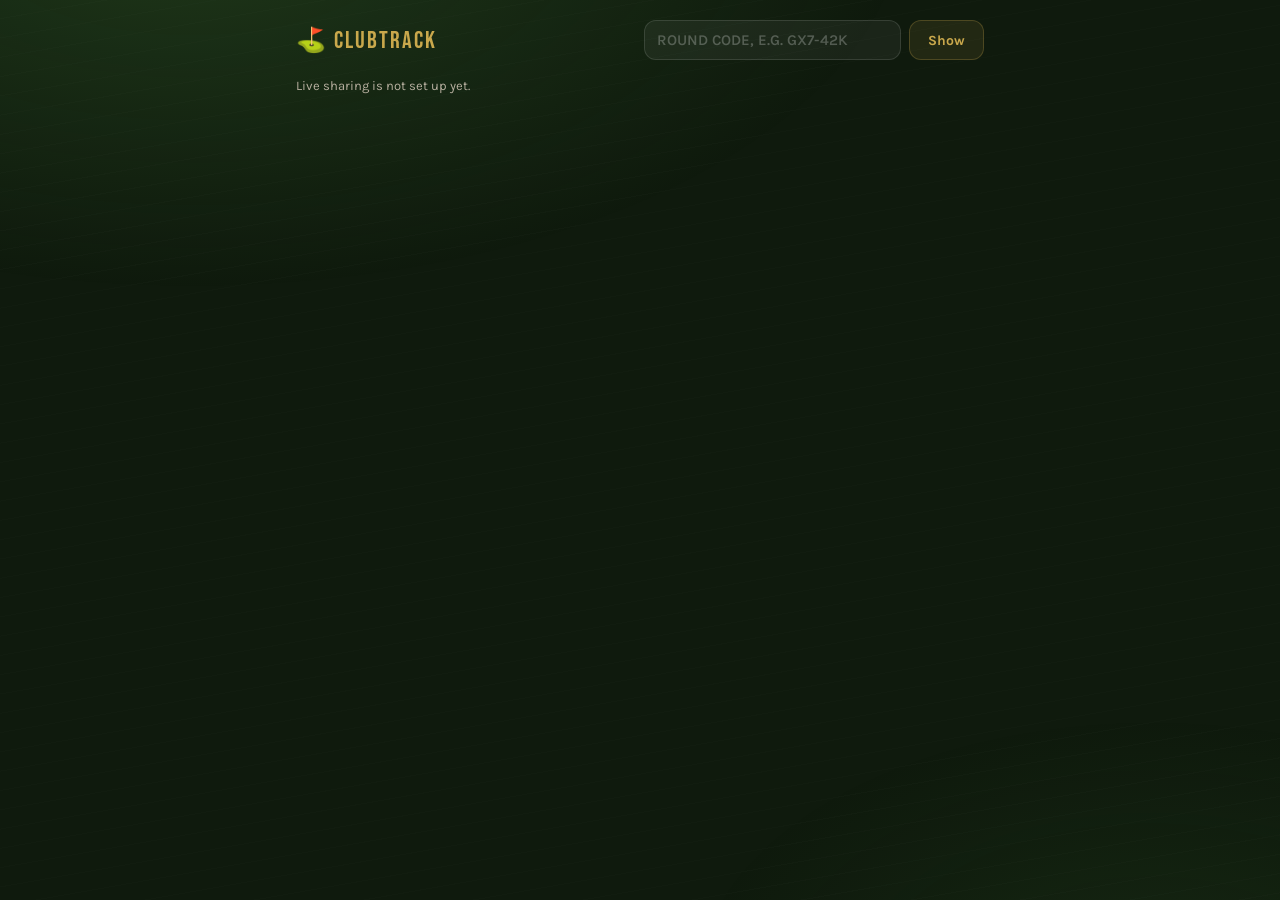
==== view.html @ 5b420926 "feat: live round sharing via Supabase" ====
<!DOCTYPE html>
<html lang="en" class="view">
<head>
<meta charset="UTF-8">
<meta name="viewport" content="width=device-width, initial-scale=1.0">
<title>ClubTrack Live</title>
<link rel="icon" href="Logo.png">
<link rel="stylesheet" href="styles.css">
</head>
<body>
<div class="view-wrap">
  <div class="view-top">
    <a class="view-brand" href="index.html">⛳ ClubTrack</a>
    <form class="view-form" id="codeForm">
      <input class="lobby-custom-input" id="codeInput" placeholder="Round code, e.g. GX7-42K" autocomplete="off" autocapitalize="characters" maxlength="8">
      <button class="share-btn" type="submit">Show</button>
    </form>
  </div>
  <div class="view-status" id="viewStatus"></div>
  <div id="viewRound"></div>
</div>

<script src="share.js"></script>
<script src="view.js"></script>
</body>
</html>
---- styles.css ----
@import url('https://fonts.googleapis.com/css2?family=Bebas+Neue&family=Karla:ital,wght@0,400;0,600;0,700;1,400&display=swap');

  * { box-sizing: border-box; margin: 0; padding: 0; -webkit-tap-highlight-color: transparent; }

  :root {
    --green:       #243d20;
    --green-mid:   #2e5228;
    --fairway:     #3d7033;
    --turf:        #4d8f41;
    --cream:       #ede8db;
    --cream-dim:   #b8b0a0;
    --dark:        #0f1a0d;
    --gold:        #c9a84c;
    --gold-bright: #e8c96a;
    --border:      rgba(255,255,255,0.07);
    --border-gold: rgba(201,168,76,0.25);
  }

  html, body {
    height: 100%; overflow: hidden;
    background: var(--dark);
    color: var(--cream);
    font-family: 'Karla', sans-serif;
  }

  body::before {
    content: '';
    position: fixed; inset: 0; z-index: 0; pointer-events: none;
    background:
      radial-gradient(ellipse 80% 60% at 15% -10%, rgba(61,112,51,0.35) 0%, transparent 70%),
      radial-gradient(ellipse 60% 50% at 90% 110%, rgba(45,90,39,0.2) 0%, transparent 60%),
      repeating-linear-gradient(170deg, transparent 0px, transparent 18px, rgba(255,255,255,0.012) 18px, rgba(255,255,255,0.012) 19px);
  }

  .app {
    position: relative; z-index: 1;
    display: flex; flex-direction: column;
    height: 100vh;
    max-width: 430px; margin: 0 auto;
  }

  /* ── HEADER ── */
  .header {
    padding: 14px 18px 11px;
    display: flex; align-items: center; justify-content: space-between;
    border-bottom: 1px solid var(--border-gold);
    background: rgba(15,26,13,0.6);
    backdrop-filter: blur(8px);
    flex-shrink: 0;
  }
  .logo {
    font-family: 'Bebas Neue', sans-serif;
    font-size: 21px; letter-spacing: 3px; color: var(--gold);
    display: flex; align-items: center; gap: 7px;
  }
  .hole-nav { display: flex; align-items: center; gap: 6px; }
  .nav-btn {
    width: 36px; height: 36px; border-radius: 50%;
    background: rgba(255,255,255,0.05);
    border: 1px solid var(--border);
    color: var(--cream); font-size: 20px; line-height: 1;
    cursor: pointer; display: flex; align-items: center; justify-content: center;
    transition: all 0.1s; user-select: none;
  }
  .nav-btn:active { background: rgba(201,168,76,0.2); transform: scale(0.86); }
  .hole-display { min-width: 80px; text-align: center; }
  .hole-word {
    font-size: 9px; font-weight: 600; letter-spacing: 2px;
    text-transform: uppercase; color: var(--cream-dim); display: block;
  }
  .hole-num {
    font-family: 'Bebas Neue', sans-serif;
    font-size: 28px; letter-spacing: 1px; color: var(--cream); line-height: 1;
  }
  .hole-par {
    font-size: 9px; font-weight: 600; letter-spacing: 1.5px;
    text-transform: uppercase; color: var(--cream-dim);
    display: block; text-align: center; min-height: 12px;
  }
  .settings-btn {
    width: 36px; height: 36px; border-radius: 50%;
    background: rgba(255,255,255,0.05);
    border: 1px solid var(--border);
    color: var(--cream-dim); font-size: 17px;
    cursor: pointer; display: flex; align-items: center; justify-content: center;
    transition: all 0.1s; flex-shrink: 0;
  }
  .settings-btn:active { background: rgba(201,168,76,0.2); color: var(--gold); transform: scale(0.86); }

  /* ── HOLE STRIP ── */
  .strip-wrap {
    padding: 7px 18px 6px; flex-shrink: 0;
    border-bottom: 1px solid var(--border);
    background: rgba(15,26,13,0.4);
  }
  .strip { display: flex; gap: 4px; overflow-x: auto; scrollbar-width: none; }
  .strip::-webkit-scrollbar { display: none; }
  .chip {
    flex-shrink: 0;
    width: 26px; height: 26px; border-radius: 6px;
    display: flex; align-items: center; justify-content: center;
    font-size: 10px; font-weight: 700;
    cursor: pointer; transition: all 0.12s;
    border: 1.5px solid transparent;
    background: rgba(255,255,255,0.04);
    color: rgba(255,255,255,0.3);
  }
  .chip.logged { background: rgba(61,112,51,0.55); color: var(--cream); }
  .chip.active { border-color: var(--gold); color: var(--gold); background: rgba(201,168,76,0.12); }

  /* ── SHOT LOG ── */
  .shot-log {
    padding: 8px 18px; min-height: 58px; flex-shrink: 0;
    border-bottom: 1px solid var(--border);
    display: flex; flex-direction: column; gap: 5px;
  }
  .log-label {
    font-size: 9px; font-weight: 700; letter-spacing: 2px;
    text-transform: uppercase; color: var(--cream-dim);
  }
  #shotCount {
    font-family: 'Bebas Neue', sans-serif;
    font-size: 13px; color: var(--gold); letter-spacing: 1px;
    margin-left: 5px;
  }
  .shots-row { display: flex; flex-wrap: wrap; gap: 5px; align-items: center; }
  .shot-pill {
    background: rgba(45,82,40,0.7);
    border: 1px solid rgba(77,143,65,0.5);
    border-radius: 20px; padding: 3px 8px 3px 7px;
    font-size: 13px; font-weight: 600; color: var(--cream);
    display: inline-flex; align-items: center; gap: 4px;
    animation: pop 0.16s cubic-bezier(0.34,1.56,0.64,1);
  }
  .shot-pill.penalty {
    background: rgba(176,48,32,0.25);
    border: 1px solid rgba(224,112,96,0.4);
    color: #e07060;
  }
  @keyframes pop {
    from { transform: scale(0.5); opacity: 0; }
    to   { transform: scale(1); opacity: 1; }
  }
  .pill-num { font-size: 9px; color: var(--gold); font-weight: 700; }
  .pill-x {
    background: none; border: none;
    color: rgba(255,255,255,0.25); cursor: pointer;
    font-size: 11px; padding: 0; line-height: 1; transition: color 0.1s;
  }
  .pill-x:active { color: #e05040; }
  .no-shots { color: rgba(255,255,255,0.25); font-size: 12px; font-style: italic; }

  /* ── CLUB GRID ── */
  .clubs-area {
    flex: 1; overflow-y: auto; scrollbar-width: none;
    padding: 10px 18px 10px;
    display: flex; flex-direction: column; gap: 12px;
  }
  .clubs-area::-webkit-scrollbar { display: none; }
  .group { display: flex; flex-direction: column; gap: 6px; }
  .group-title {
    font-size: 9px; font-weight: 700; letter-spacing: 2px;
    text-transform: uppercase; color: rgba(201,168,76,0.5);
  }
  .grid { display: grid; gap: 7px; }
  .grid-3 { grid-template-columns: repeat(3, 1fr); }
  .grid-4 { grid-template-columns: repeat(4, 1fr); }
  .grid-5 { grid-template-columns: repeat(5, 1fr); }

  .cbt {
    background: rgba(255,255,255,0.055);
    border: 1px solid rgba(255,255,255,0.09);
    border-radius: 13px; color: var(--cream);
    font-family: 'Karla', sans-serif;
    font-size: 16px; font-weight: 700;
    padding: 15px 6px; cursor: pointer; text-align: center;
    transition: transform 0.08s, background 0.08s, border-color 0.08s;
    user-select: none;
  }
  .cbt:active { transform: scale(0.88); background: rgba(77,143,65,0.55); border-color: var(--turf); }
  .cbt.flash { animation: cflash 0.38s ease forwards; }
  @keyframes cflash {
    0%   { background: rgba(201,168,76,0.5); border-color: var(--gold-bright); }
    100% { background: rgba(255,255,255,0.055); border-color: rgba(255,255,255,0.09); }
  }

  /* ── PUTTER STEPPER ── */
  .putter-stepper {
    display: flex; align-items: center;
    background: rgba(201,168,76,0.08);
    border: 1px solid rgba(201,168,76,0.22);
    border-radius: 13px; overflow: hidden; height: 52px;
  }
  .putter-step-btn {
    flex: 0 0 56px; height: 100%;
    background: none; border: none;
    color: var(--gold); font-size: 26px; font-weight: 300;
    cursor: pointer; display: flex; align-items: center; justify-content: center;
    transition: background 0.1s; user-select: none;
  }
  .putter-step-btn:active { background: rgba(201,168,76,0.25); }
  .putter-step-btn:disabled { color: rgba(201,168,76,0.2); cursor: default; }
  .putter-count-wrap {
    flex: 1; display: flex; flex-direction: column;
    align-items: center; justify-content: center; gap: 1px;
    border-left: 1px solid rgba(201,168,76,0.15);
    border-right: 1px solid rgba(201,168,76,0.15);
  }
  .putter-count {
    font-family: 'Bebas Neue', sans-serif;
    font-size: 28px; color: var(--gold); line-height: 1;
  }
  .putter-count.bump { animation: bump 0.18s ease; }
  @keyframes bump {
    0%   { transform: scale(1); }
    50%  { transform: scale(1.3); }
    100% { transform: scale(1); }
  }
  .putter-label {
    font-size: 8px; font-weight: 700; letter-spacing: 1.5px;
    text-transform: uppercase; color: rgba(201,168,76,0.5);
  }
  /* Compact variant for the score-only breakdown rows */
  .putter-step-btn.step-sm {
    flex: 0 0 38px; height: 38px;
    font-size: 22px; border-radius: 10px;
  }
  /* The par a score-only hole sits on before anything is logged */
  .putter-count.pending { color: rgba(201,168,76,0.3); }
  .score-hint {
    font-size: 11px; color: rgba(255,255,255,0.28);
    text-align: center; font-style: italic;
  }

  /* ── PLAYER OPTIONS ── */
  .partner-list {
    display: flex;
    flex-direction: column;
    gap: 10px;
  }
  .partner-row {
    display: flex;
    align-items: center;
    gap: 10px;
    padding: 8px 12px;
    background: rgba(255,255,255,0.04);
    border-radius: 10px;
  }
  .partner-name {
    flex: 1;
    font-size: 14px;
    font-weight: 500;
  }
  .partner-hcp {
    opacity: 0.5;
    font-size: 12px;
  }
  .partner-stepper {
    display: flex;
    align-items: center;
    gap: 8px;
  }
  .partner-count-wrap {
    text-align: center;
    min-width: 36px;
  }
  .partner-count {
    font-size: 22px;
    font-weight: 700;
  }
  .partner-count.bump { animation: bump 0.18s ease; }
  /* The par a partner's hole sits on before anything is entered */
  .partner-count.pending { opacity: 0.3; cursor: pointer; }
  .partner-label {
    font-size: 10px;
    opacity: 0.5;
  }
  .partner-sf {
    font-size: 13px;
    font-weight: 600;
    min-width: 40px;
    text-align: right;
  }
  .partner-sf.good { color: #4ecb71; }
  .partner-sf.bad  { color: #e07060; }

  /* ── BOTTOM BAR ── */
  .bottom-bar {
    padding: 10px 18px calc(20px + env(safe-area-inset-bottom));
    border-top: 1px solid var(--border);
    display: flex; gap: 8px; flex-shrink: 0;
    background: rgba(15,26,13,0.5);
    backdrop-filter: blur(8px);
  }
  .undo-btn {
    background: rgba(176,48,32,0.1); border: 1px solid rgba(176,48,32,0.28);
    color: #e07060; border-radius: 12px; padding: 13px 14px;
    font-family: 'Karla', sans-serif; font-size: 14px; font-weight: 700;
    cursor: pointer; flex-shrink: 0; transition: all 0.12s;
  }
  .undo-btn:active { background: rgba(176,48,32,0.3); transform: scale(0.94); }
  .sum-btn {
    flex: 1; background: rgba(201,168,76,0.1);
    border: 1px solid var(--border-gold); color: var(--gold);
    border-radius: 12px; padding: 13px;
    font-family: 'Karla', sans-serif; font-size: 14px; font-weight: 700;
    cursor: pointer; letter-spacing: 0.3px; transition: all 0.12s;
  }
  .sum-btn:active { background: rgba(201,168,76,0.25); transform: scale(0.97); }
  .add-nine-btn {
    flex: 1; background: rgba(61,112,51,0.15);
    border: 1px solid rgba(61,112,51,0.4); color: var(--turf);
    border-radius: 12px; padding: 13px;
    font-family: 'Karla', sans-serif; font-size: 14px; font-weight: 700;
    cursor: pointer; letter-spacing: 0.3px; transition: all 0.12s;
  }
  .add-nine-btn:active { background: rgba(61,112,51,0.3); transform: scale(0.97); }

  /* ── OVERLAYS (shared) ── */
  .overlay {
    position: fixed; top: 0; right: 0; bottom: 0; left: 0; z-index: 100;
    background: rgba(8,13,7,0.97);
    display: none;
    padding: 22px 20px calc(24px + env(safe-area-inset-bottom));
  }
  .overlay.open { display: flex; flex-direction: column; }
  .ov-head {
    display: flex; align-items: center; justify-content: space-between;
    margin-bottom: 16px; flex-shrink: 0;
  }
  .ov-title {
    font-family: 'Bebas Neue', sans-serif;
    font-size: 26px; letter-spacing: 2px; color: var(--gold);
  }
  .ov-close {
    width: 36px; height: 36px; border-radius: 50%;
    background: rgba(255,255,255,0.07);
    border: 1px solid var(--border);
    color: var(--cream); font-size: 20px; cursor: pointer;
    display: flex; align-items: center; justify-content: center;
  }

  /* ── SUMMARY ── */
  .ov-player-switch {
    display: flex; gap: 6px; overflow-x: auto; scrollbar-width: none;
    flex-shrink: 0; margin-bottom: 12px;
  }
  .ov-player-switch::-webkit-scrollbar { display: none; }
  .player-tab {
    flex-shrink: 0;
    display: flex; align-items: center; gap: 6px;
    background: rgba(255,255,255,0.04);
    border: 1.5px solid rgba(255,255,255,0.1);
    border-radius: 20px; padding: 7px 13px;
    font-family: 'Karla', sans-serif;
    font-size: 13px; font-weight: 700; color: rgba(255,255,255,0.4);
    cursor: pointer; transition: all 0.15s; user-select: none;
  }
  .player-tab-dot {
    width: 8px; height: 8px; border-radius: 50%;
    background: var(--player-color, var(--gold));
    flex-shrink: 0;
  }
  .player-tab.sel {
    background: color-mix(in srgb, var(--player-color, var(--gold)) 18%, transparent);
    border-color: var(--player-color, var(--gold));
    color: var(--cream);
  }
  .player-tab:active { transform: scale(0.94); }
  .ov-body { flex: 1; overflow-y: auto; scrollbar-width: none; }
  .ov-body::-webkit-scrollbar { display: none; }
  .sum-section { margin-bottom: 18px; }
  .sum-sec-head {
    display: flex; align-items: baseline; justify-content: space-between;
    margin-bottom: 8px;
  }
  .sum-sec-hint { font-size: 10px; color: rgba(255,255,255,0.3); font-style: italic; }

  /* Hole grid, coloured by score to par */
  .hole-grid {
    display: grid; grid-template-columns: repeat(auto-fill, minmax(48px, 1fr)); gap: 6px;
  }
  .hole-tile {
    background: rgba(255,255,255,0.04); border: 1px solid var(--border);
    border-radius: 9px; padding: 5px 2px 6px; text-align: center;
    cursor: pointer; user-select: none; transition: transform 0.1s;
  }
  .hole-tile:active { transform: scale(0.93); }
  .ht-num { font-size: 9px; font-weight: 700; color: var(--cream-dim); letter-spacing: 0.5px; }
  .ht-gross { font-family: 'Bebas Neue', sans-serif; font-size: 22px; line-height: 1.05; color: var(--cream); }
  .ht-sub { font-size: 9px; color: var(--gold); min-height: 11px; }
  .hole-tile.empty .ht-gross { color: rgba(255,255,255,0.2); }
  .hole-tile.under { background: rgba(201,168,76,0.18); border-color: var(--gold); }
  .hole-tile.under .ht-gross { color: var(--gold-bright); }
  .hole-tile.even  { background: rgba(61,112,51,0.3); border-color: rgba(77,143,65,0.5); }
  .hole-tile.over1 { background: rgba(255,255,255,0.06); }
  .hole-tile.over2 { background: rgba(176,48,32,0.14); border-color: rgba(176,48,32,0.4); }

  .sum-row {
    display: flex; align-items: flex-start; gap: 12px;
    padding: 9px 0; border-bottom: 1px solid rgba(255,255,255,0.05);
  }
  .sum-row.focus {
    background: rgba(201,168,76,0.1); border-radius: 8px;
    margin: 0 -8px; padding: 9px 8px;
  }
  .sum-left { text-align: right; min-width: 28px; flex-shrink: 0; }
  .sum-hnum { font-family: 'Bebas Neue', sans-serif; font-size: 20px; color: var(--gold); line-height: 1; }
  .sum-shots-count { font-size: 9px; color: var(--cream-dim); letter-spacing: 0.5px; }
  .sum-pills { flex: 1; display: flex; flex-wrap: wrap; gap: 4px; padding-top: 2px; }
  .sum-pill {
    background: rgba(45,82,40,0.55); border: 1px solid rgba(77,143,65,0.3);
    border-radius: 14px; padding: 2px 8px;
    font-size: 12px; font-weight: 600; color: var(--cream);
  }
  .sum-none { font-size: 12px; color: rgba(255,255,255,0.25); font-style: italic; padding-top: 3px; }
  .sum-sf {
    flex-shrink: 0; min-width: 36px; text-align: center;
    display: flex; flex-direction: column; align-items: center; justify-content: center; gap: 1px;
  }
  .sum-sf-pts {
    font-family: 'Bebas Neue', sans-serif; font-size: 20px; color: var(--gold); line-height: 1;
  }
  .sum-sf-lbl { font-size: 8px; color: var(--cream-dim); letter-spacing: 0.5px; }
  .ov-stats { display: flex; flex-wrap: wrap; gap: 10px; }
  .stat-box {
    position: relative; flex: 1 1 40%; background: rgba(255,255,255,0.04);
    border: 1px solid var(--border);
    border-radius: 10px; padding: 10px; text-align: center;
    cursor: pointer; user-select: none; transition: background 0.1s;
  }
  .stat-box::after {
    content: '›'; position: absolute; top: 4px; right: 9px;
    font-size: 16px; color: rgba(201,168,76,0.45);
  }
  .stat-box:active { background: rgba(255,255,255,0.08); }
  .stat-val { font-family: 'Bebas Neue', sans-serif; font-size: 28px; color: var(--gold); line-height: 1; }
  .stat-lbl { font-size: 10px; color: var(--cream-dim); letter-spacing: 1px; margin-top: 2px; }

  .leaderboard { margin-bottom: 6px; }

  /* Live share */
  .share-code {
    font-family: 'Bebas Neue', sans-serif; font-size: 44px; letter-spacing: 6px;
    color: var(--gold-bright); text-align: center; line-height: 1.1;
  }
  .share-hint { font-size: 11px; color: var(--cream-dim); text-align: center; margin: 4px 0 10px; word-break: break-all; }
  .share-actions { display: flex; gap: 8px; }
  .share-btn {
    flex: 1; width: 100%;
    background: rgba(201,168,76,0.1); border: 1px solid var(--border-gold);
    border-radius: 12px; color: var(--gold);
    font-family: 'Karla', sans-serif; font-size: 14px; font-weight: 700;
    padding: 12px; cursor: pointer;
  }
  .share-btn:active { background: rgba(201,168,76,0.22); }
  .share-btn:disabled { opacity: 0.6; }
  .share-stop { background: rgba(176,48,32,0.1); border-color: rgba(176,48,32,0.3); color: #e07060; }

  /* Detail sheet over the summary */
  .sum-sheet {
    position: absolute; inset: 0; z-index: 2; display: none;
    background: rgb(8,13,7);
    padding: 22px 20px calc(24px + env(safe-area-inset-bottom));
  }
  .sheet-body { flex: 1; overflow-y: auto; scrollbar-width: none; }
  .sheet-body::-webkit-scrollbar { display: none; }
  .dt-group { margin-bottom: 20px; }
  .dt-group .lobby-label { margin-bottom: 6px; }
  .dt-row {
    display: flex; align-items: center; justify-content: space-between; gap: 12px;
    padding: 9px 0; border-bottom: 1px solid rgba(255,255,255,0.05);
    font-size: 14px;
  }
  .dt-row small { display: block; font-size: 10px; color: var(--cream-dim); margin-top: 1px; }
  .dt-row b { font-family: 'Bebas Neue', sans-serif; font-weight: 400; font-size: 22px; color: var(--gold); text-align: right; }
  .dt-bar { display: flex; align-items: center; gap: 10px; padding: 5px 0; font-size: 13px; }
  .dt-bar-lbl { width: 64px; flex-shrink: 0; font-weight: 600; }
  .dt-bar-track { flex: 1; height: 10px; border-radius: 5px; background: rgba(255,255,255,0.05); overflow: hidden; }
  .dt-bar-fill { display: block; height: 100%; border-radius: 5px; background: var(--turf); }
  .dt-bar-n { width: 24px; text-align: right; color: var(--gold); font-weight: 700; }
  .dt-note { font-size: 11px; color: var(--cream-dim); line-height: 1.5; }
  .lb-row {
    display: flex; align-items: center; gap: 10px;
    padding: 9px 12px; margin-bottom: 6px;
    background: rgba(255,255,255,0.04);
    border: 1px solid var(--border);
    border-left: 3px solid var(--player-color, var(--gold));
    border-radius: 10px; cursor: pointer; transition: background 0.1s;
  }
  .lb-row:active { background: rgba(255,255,255,0.08); }
  .lb-row.winner { background: rgba(201,168,76,0.1); border-color: var(--gold-bright); }
  .lb-pos { font-family: 'Bebas Neue', sans-serif; font-size: 16px; color: var(--cream-dim); min-width: 20px; }
  .lb-name { flex: 1; font-size: 14px; font-weight: 700; }
  .lb-sf { font-size: 14px; font-weight: 700; color: var(--gold); }
  .lb-hcp { font-size: 11px; color: var(--cream-dim); min-width: 52px; text-align: right; }
  .copy-btn {
    flex-shrink: 0; margin-top: 12px; width: 100%;
    background: var(--green-mid); border: none; border-radius: 12px;
    color: white; font-family: 'Karla', sans-serif;
    font-size: 15px; font-weight: 700; padding: 15px; cursor: pointer;
  }
  .copy-btn:active { background: var(--fairway); }
  .new-round-btn {
    flex-shrink: 0; margin-top: 8px; width: 100%;
    background: rgba(176,48,32,0.1); border: 1px solid rgba(176,48,32,0.3);
    border-radius: 12px; color: #e07060;
    font-family: 'Karla', sans-serif;
    font-size: 15px; font-weight: 700; padding: 14px; cursor: pointer;
  }
  .new-round-btn:active { background: rgba(176,48,32,0.28); }

  /* ── SETTINGS ── */
  .settings-scroll { flex: 1; overflow-y: auto; scrollbar-width: none; }
  .settings-scroll::-webkit-scrollbar { display: none; }
  .settings-group { margin-bottom: 22px; }
  .settings-group-title {
    font-size: 9px; font-weight: 700; letter-spacing: 2px;
    text-transform: uppercase; color: rgba(201,168,76,0.55);
    margin-bottom: 10px;
  }
  .settings-club-grid { display: grid; grid-template-columns: repeat(4, 1fr); gap: 8px; }
  .toggle-btn {
    background: rgba(255,255,255,0.04);
    border: 1.5px solid rgba(255,255,255,0.1);
    border-radius: 12px; color: rgba(255,255,255,0.3);
    font-family: 'Karla', sans-serif;
    font-size: 15px; font-weight: 700;
    padding: 14px 6px; text-align: center;
    cursor: pointer; transition: all 0.15s; user-select: none;
  }
  .toggle-btn.on {
    background: rgba(61,112,51,0.45);
    border-color: rgba(77,143,65,0.6);
    color: var(--cream);
  }
  .toggle-btn:active { transform: scale(0.90); }
  .settings-putter-note {
    background: rgba(201,168,76,0.07);
    border: 1px solid rgba(201,168,76,0.2);
    border-radius: 12px; padding: 12px 14px;
    font-size: 13px; color: var(--cream-dim);
    display: flex; align-items: center; gap: 10px;
    margin-bottom: 4px;
  }
  .settings-start-btn {
    flex-shrink: 0; margin-top: 14px; width: 100%;
    background: var(--green-mid); border: none; border-radius: 12px;
    color: white; font-family: 'Karla', sans-serif;
    font-size: 16px; font-weight: 700; padding: 16px;
    cursor: pointer; letter-spacing: 0.5px;
  }
  .settings-start-btn:active { background: var(--fairway); }

  /* ── LOBBY ── */
  .lobby-logo {
    display: flex; flex-direction: column; align-items: center;
    padding: 32px 0 22px; flex-shrink: 0;
  }
  .lobby-logo-img {
    max-width: 160px; max-height: 72px; object-fit: contain;
    margin-bottom: 12px; display: none;
  }
  .lobby-logo-img[src]:not([src=""]) { display: block; }
  .lobby-brand {
    font-family: 'Bebas Neue', sans-serif;
    font-size: 38px; letter-spacing: 5px; color: var(--gold);
  }
  .lobby-tagline {
    font-size: 10px; letter-spacing: 2.5px; color: var(--cream-dim);
    text-transform: uppercase; margin-top: 5px;
  }
  .lobby-scroll {
    flex: 1; overflow-y: auto; scrollbar-width: none;
    display: flex; flex-direction: column; gap: 22px; padding: 4px 0;
  }
  .lobby-scroll::-webkit-scrollbar { display: none; }
  .lobby-section { display: flex; flex-direction: column; gap: 10px; }
  .restore-btn {
    flex-shrink: 0; width: 100%;
    background: rgba(201,168,76,0.08); border: 1.5px dashed var(--border-gold);
    border-radius: 12px; color: var(--gold);
    font-family: 'Karla', sans-serif; font-size: 14px; font-weight: 700;
    padding: 12px; cursor: pointer; text-align: center;
  }
  .restore-btn small { display: block; margin-top: 3px; font-size: 11px; font-weight: 600; color: var(--cream-dim); }
  .restore-btn:active { background: rgba(201,168,76,0.18); }
  .lobby-label {
    font-size: 9px; font-weight: 700; letter-spacing: 2px;
    text-transform: uppercase; color: rgba(201,168,76,0.55);
  }
  .lobby-opts { display: flex; gap: 8px; }
  .lobby-opt {
    flex: 1;
    background: rgba(255,255,255,0.04);
    border: 1.5px solid rgba(255,255,255,0.1);
    border-radius: 12px; color: rgba(255,255,255,0.35);
    font-family: 'Karla', sans-serif;
    font-size: 14px; font-weight: 700;
    padding: 14px 8px; text-align: center;
    cursor: pointer; transition: all 0.15s; user-select: none;
  }
  .lobby-opt.sel {
    background: rgba(61,112,51,0.45);
    border-color: rgba(77,143,65,0.6);
    color: var(--cream);
  }
  .lobby-opt:active { transform: scale(0.92); }
  .lobby-custom-input {
    background: rgba(255,255,255,0.05);
    border: 1.5px solid rgba(255,255,255,0.12);
    border-radius: 12px; color: var(--cream);
    font-family: 'Karla', sans-serif;
    font-size: 15px; font-weight: 600;
    padding: 13px 14px; width: 100%; outline: none;
  }
  /* Opaque options so the native list is readable. Custom caret since appearance:none removes it. */
  select.lobby-custom-input {
    appearance: none; -webkit-appearance: none; cursor: pointer;
    background-color: rgba(255,255,255,0.05);
    background-image: linear-gradient(45deg,  transparent 50%, var(--cream-dim) 50%),
                      linear-gradient(135deg, var(--cream-dim) 50%, transparent 50%);
    background-position: calc(100% - 19px) 50%, calc(100% - 14px) 50%;
    background-size: 6px 6px, 6px 6px;
    background-repeat: no-repeat;
    padding-right: 34px;
  }
  select.lobby-custom-input option {
    background: var(--dark);
    color: var(--cream);
  }
  .lobby-custom-input:focus { border-color: rgba(201,168,76,0.45); }
  .lobby-custom-input::placeholder { color: rgba(255,255,255,0.25); }
  .par-grid-vertical { display: flex; flex-direction: column; gap: 8px; }
  .par-grid-row { display: flex; align-items: center; justify-content: space-between; }
  .par-grid-num { font-size: 13px; font-weight: 600; color: rgba(255,255,255,0.55); min-width: 64px; }
  .par-val-btn {
    display: block; width: 44px;
    background: rgba(255,255,255,0.05);
    border: 1.5px solid rgba(255,255,255,0.12);
    border-radius: 7px; color: rgba(255,255,255,0.55);
    font-family: 'Karla', sans-serif; font-size: 13px; font-weight: 700;
    padding: 5px 0; cursor: pointer; text-align: center;
    transition: all 0.1s;
  }
  .par-val-btn.sel {
    background: rgba(201,168,76,0.18);
    border-color: var(--gold); color: var(--gold);
  }
  .par-val-btn:active { transform: scale(0.9); }
  .lobby-hcp-stepper {
    display: flex; align-items: center;
    background: rgba(201,168,76,0.08);
    border: 1px solid rgba(201,168,76,0.22);
    border-radius: 13px; overflow: hidden; height: 56px;
  }
  .lobby-hcp-btn {
    flex: 0 0 64px; height: 100%;
    background: none; border: none;
    color: var(--gold); font-size: 28px; font-weight: 300;
    cursor: pointer; display: flex; align-items: center; justify-content: center;
    transition: background 0.1s; user-select: none;
  }
  .lobby-hcp-btn:active { background: rgba(201,168,76,0.25); }
  .lobby-hcp-btn:disabled { color: rgba(201,168,76,0.2); cursor: default; }
  .lobby-hcp-mid {
    flex: 1; display: flex; flex-direction: column;
    align-items: center; justify-content: center;
    border-left: 1px solid rgba(201,168,76,0.15);
    border-right: 1px solid rgba(201,168,76,0.15);
  }
  .lobby-hcp-val {
    font-family: 'Bebas Neue', sans-serif;
    font-size: 32px; color: var(--gold); line-height: 1;
  }
  .lobby-hcp-lbl {
    font-size: 8px; font-weight: 700; letter-spacing: 1.5px;
    text-transform: uppercase; color: rgba(201,168,76,0.5);
  }
  .lobby-start-btn {
    flex-shrink: 0; margin-top: 14px; width: 100%;
    background: var(--green-mid); border: none; border-radius: 14px;
    color: white; font-family: 'Karla', sans-serif;
    font-size: 17px; font-weight: 700; padding: 18px;
    cursor: pointer; letter-spacing: 0.5px; transition: background 0.12s;
  }
  .lobby-start-btn:active { background: var(--fairway); }
  .lobby-start-btn:disabled { opacity: 0.35; cursor: not-allowed; }

  /* ── FOOTNOTE ── */
  .footnote {
    text-align: center;
    font-size: 10px; letter-spacing: 1px;
    color: rgba(255,255,255,0.15);
    padding: 6px 0 4px;
    flex-shrink: 0;
  }
  .footnote a {
    color: inherit;
    text-decoration: none;
  }
  .footnote a:hover {
    text-decoration: underline;
  }

  /* ── LIVE VIEW PAGE ── */
  html.view, html.view body { height: auto; overflow: auto; }
  .view-wrap {
    position: relative; z-index: 1;
    max-width: 720px; margin: 0 auto; padding: 20px 16px 48px;
  }
  .view-top { display: flex; align-items: center; justify-content: space-between; gap: 12px; flex-wrap: wrap; margin-bottom: 18px; }
  .view-brand {
    font-family: 'Bebas Neue', sans-serif; font-size: 24px; letter-spacing: 2px;
    color: var(--gold); text-decoration: none;
  }
  .view-form { display: flex; gap: 8px; flex: 1; max-width: 340px; min-width: 240px; }
  .view-form .lobby-custom-input { flex: 1; padding: 10px 12px; text-transform: uppercase; }
  .view-form .share-btn { flex: 0 0 auto; width: auto; padding: 10px 18px; }
  .view-status { font-size: 13px; color: var(--cream-dim); margin-bottom: 12px; }
  .view-status:empty { display: none; }
  .view-head { margin-bottom: 14px; }
  .view-meta { display: flex; align-items: center; gap: 6px; font-size: 12px; color: var(--cream-dim); margin-top: 4px; }
  .view-live { width: 8px; height: 8px; border-radius: 50%; background: var(--turf); box-shadow: 0 0 0 3px rgba(77,143,65,0.25); }
  .view-stat { flex: 1 1 18%; min-width: 96px; cursor: default; }
  .view-stat::after { content: none; }
  .view-table-wrap { overflow-x: auto; }
  .view-table { width: 100%; border-collapse: collapse; font-size: 13px; }
  .view-table th, .view-table td {
    padding: 6px 8px; text-align: center; white-space: nowrap;
    border-bottom: 1px solid rgba(255,255,255,0.05);
  }
  .view-table th { font-size: 10px; letter-spacing: 1px; text-transform: uppercase; color: var(--gold); font-weight: 700; }
  .view-table .pts { color: var(--gold); }
  .view-table tr.now td { background: rgba(201,168,76,0.1); }
  .view-table tr.total td { font-weight: 700; border-top: 1px solid var(--border-gold); }
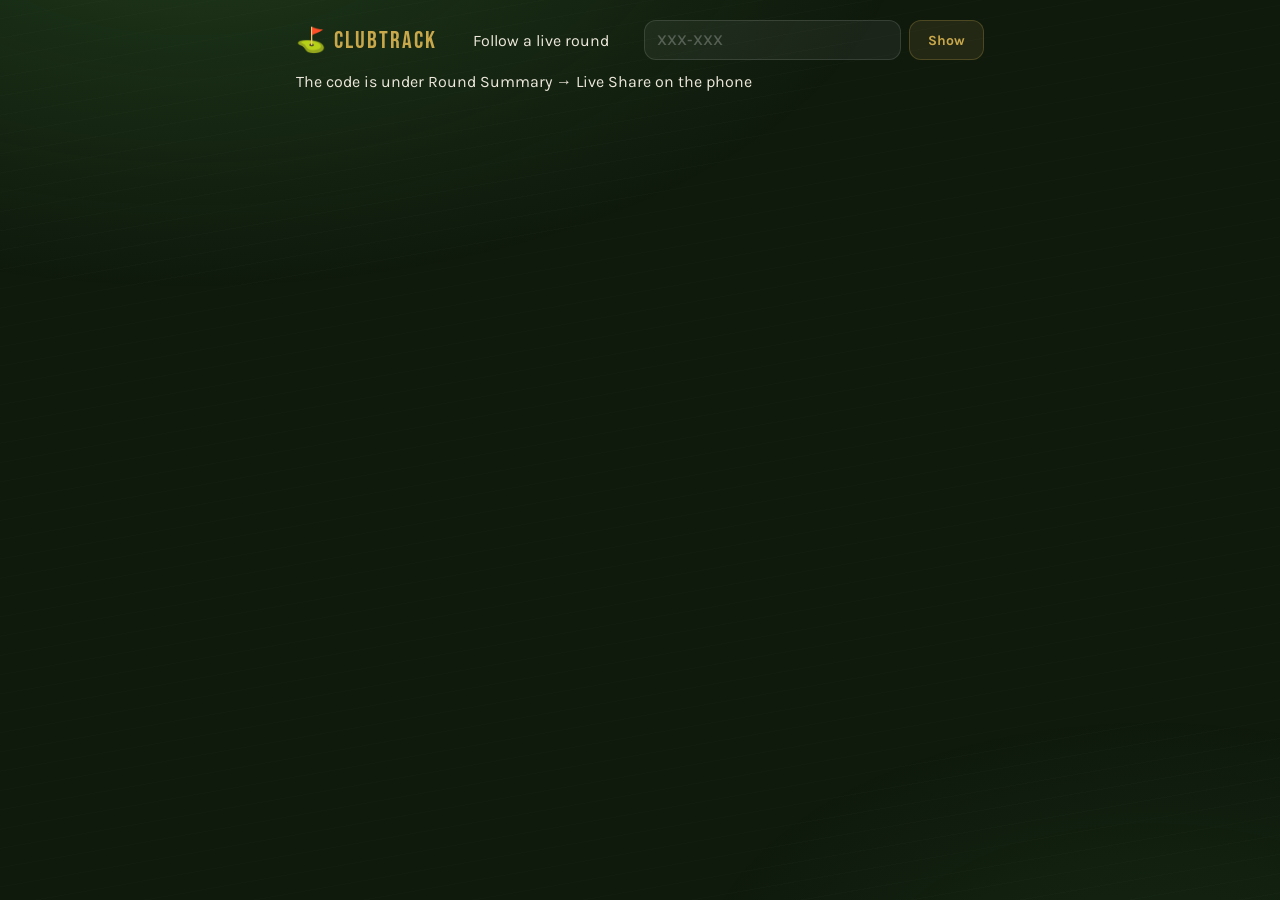
==== commit 9918ff5d: "feat: centred code entry with auto XXX-XXX, follow a live round from the app" ====
--- a/view.html
+++ b/view.html
@@ -7,16 +7,18 @@
 <link rel="icon" href="Logo.png">
 <link rel="stylesheet" href="styles.css">
 </head>
-<body>
+<body class="landing">
 <div class="view-wrap">
   <div class="view-top">
     <a class="view-brand" href="index.html">⛳ ClubTrack</a>
+    <div class="view-intro">Follow a live round</div>
     <form class="view-form" id="codeForm">
-      <input class="lobby-custom-input" id="codeInput" placeholder="Round code, e.g. GX7-42K" autocomplete="off" autocapitalize="characters" maxlength="8">
+      <input class="lobby-custom-input" id="codeInput" placeholder="XXX-XXX" autocomplete="off" autocapitalize="characters" spellcheck="false" maxlength="7">
       <button class="share-btn" type="submit">Show</button>
     </form>
+    <div class="view-status" id="viewStatus"></div>
+    <div class="view-intro-hint">The code is under Round Summary → Live Share on the phone</div>
   </div>
-  <div class="view-status" id="viewStatus"></div>
   <div id="viewRound"></div>
 </div>
 
--- a/styles.css
+++ b/styles.css
@@ -510,6 +510,29 @@
   }
   .new-round-btn:active { background: rgba(176,48,32,0.28); }
 
+  /* Saved friends */
+  .friend-chips { display: flex; flex-wrap: wrap; gap: 6px; margin-top: 8px; }
+  .friend-chip {
+    background: rgba(201,168,76,0.08); border: 1px solid var(--border-gold);
+    border-radius: 16px; color: var(--cream);
+    font-family: 'Karla', sans-serif; font-size: 13px; font-weight: 700;
+    padding: 7px 12px; cursor: pointer;
+  }
+  .friend-chip small { color: var(--gold); font-weight: 600; margin-left: 2px; }
+  .friend-chip:active { transform: scale(0.95); }
+  #friendsOverlay { background: rgb(8,13,7); } /* opaque, it sits on top of settings */
+  .friends-open { width: 100%; text-align: left; padding: 14px; color: var(--cream); }
+  .friend-card {
+    background: rgba(255,255,255,0.03); border: 1px solid var(--border);
+    border-radius: 12px; padding: 10px; margin-bottom: 10px;
+  }
+  .friend-grid {
+    display: grid; grid-template-columns: auto 1fr; gap: 6px 10px;
+    align-items: center; margin-top: 8px;
+  }
+  .friend-grid select { padding: 8px 30px 8px 10px; }
+  .friend-lbl { font-size: 11px; color: var(--cream-dim); }
+
   /* ── SETTINGS ── */
   .settings-scroll { flex: 1; overflow-y: auto; scrollbar-width: none; }
   .settings-scroll::-webkit-scrollbar { display: none; }
@@ -734,3 +757,37 @@
   .view-table .pts { color: var(--gold); }
   .view-table tr.now td { background: rgba(201,168,76,0.1); }
   .view-table tr.total td { font-weight: 700; border-top: 1px solid var(--border-gold); }
+
+  /* ── COURSE EDITOR ── */
+  #courseOpts { flex-wrap: wrap; }
+  #courseOpts .lobby-opt { min-width: 40%; }
+  .course-tools { display: flex; flex-wrap: wrap; gap: 8px; }
+  .course-tool-btn {
+    background: none; border: 1.5px dashed rgba(255,255,255,0.14);
+    border-radius: 10px; color: var(--cream-dim);
+    font-family: 'Karla', sans-serif; font-size: 13px; font-weight: 700;
+    padding: 9px 12px; cursor: pointer;
+  }
+  .course-tool-btn:active { background: rgba(201,168,76,0.12); color: var(--gold); }
+  .ce-small { font-size: 13px; padding: 10px 12px; }
+  .ce-count { flex: 1; min-width: 0; padding: 10px 12px; text-align: center; }
+  .ce-hint { font-size: 12px; line-height: 1.4; color: rgba(255,255,255,0.4); }
+  .ce-si { width: 58px; padding: 5px 6px; font-size: 13px; text-align: center; border-radius: 7px; }
+  .ce-tee { display: grid; grid-template-columns: 1fr 1fr 32px; gap: 6px; }
+  .ce-tee .lobby-custom-input { padding: 10px 12px; font-size: 14px; min-width: 0; }
+  .ce-tee select.lobby-custom-input { padding-right: 30px; }
+  .ce-tee [data-f="sss"]   { grid-column: 1; }
+  .ce-tee [data-f="slope"] { grid-column: 2; }
+  .ce-remove {
+    grid-column: 3; grid-row: 1 / span 2;
+    background: none; border: none; color: rgba(255,255,255,0.35);
+    font-size: 20px; cursor: pointer;
+  }
+  .ce-tee + .ce-tee { padding-top: 8px; border-top: 1px solid var(--border); }
+  .ce-error { flex-shrink: 0; color: #e07a6a; font-size: 13px; font-weight: 600; min-height: 0; margin-top: 8px; }
+  .ce-error:empty { display: none; }
+  .ce-delete {
+    flex-shrink: 0; margin-top: 8px; background: none; border: none;
+    color: #e07a6a; font-family: 'Karla', sans-serif; font-size: 13px; font-weight: 700;
+    padding: 8px; cursor: pointer;
+  }
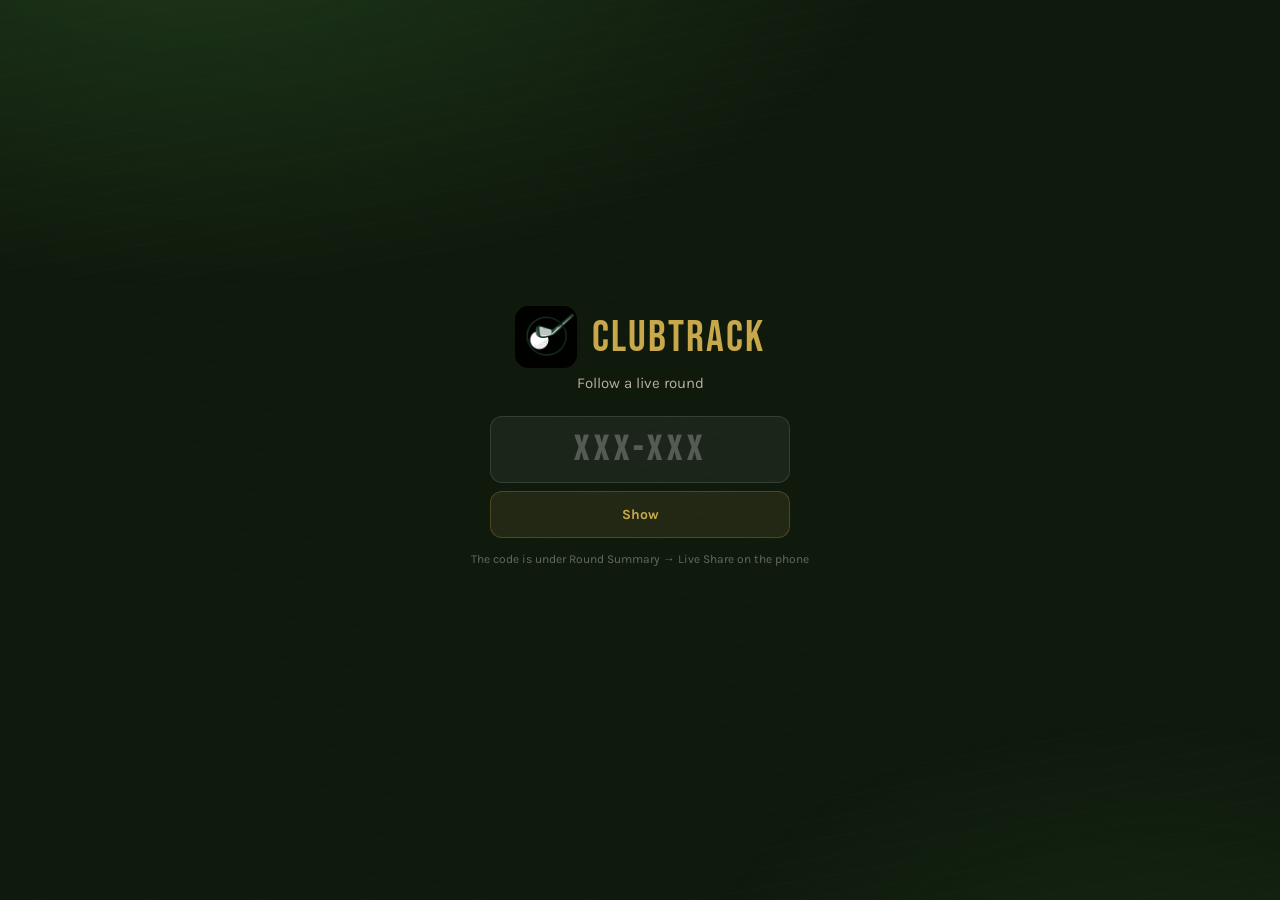
==== commit df1c98f7: "chore: update logo placement and remove ⛳" ====
--- a/view.html
+++ b/view.html
@@ -10,7 +10,7 @@
 <body class="landing">
 <div class="view-wrap">
   <div class="view-top">
-    <a class="view-brand" href="index.html">⛳ ClubTrack</a>
+    <a class="view-brand" href="index.html"><img class="logo-icon" src="Logo.png" alt="">ClubTrack</a>
     <div class="view-intro">Follow a live round</div>
     <form class="view-form" id="codeForm">
       <input class="lobby-custom-input" id="codeInput" placeholder="XXX-XXX" autocomplete="off" autocapitalize="characters" spellcheck="false" maxlength="7">
--- a/styles.css
+++ b/styles.css
@@ -53,6 +53,12 @@
     font-size: 21px; letter-spacing: 3px; color: var(--gold);
     display: flex; align-items: center; gap: 7px;
   }
+  /* Logo.png in place of an emoji: sized to the text around it */
+  .logo-icon {
+    height: 1.4em; width: 1.4em; border-radius: 22%;
+    vertical-align: middle; margin-right: 0.35em;
+  }
+  .logo .logo-icon, .settings-putter-note .logo-icon { margin-right: 0; }
   .hole-nav { display: flex; align-items: center; gap: 6px; }
   .nav-btn {
     width: 36px; height: 36px; border-radius: 50%;
@@ -580,14 +586,11 @@
     display: flex; flex-direction: column; align-items: center;
     padding: 32px 0 22px; flex-shrink: 0;
   }
-  .lobby-logo-img {
-    max-width: 160px; max-height: 72px; object-fit: contain;
-    margin-bottom: 12px; display: none;
-  }
-  .lobby-logo-img[src]:not([src=""]) { display: block; }
+  .lobby-logo-img { width: 64px; height: 64px; border-radius: 14px; }
   .lobby-brand {
     font-family: 'Bebas Neue', sans-serif;
     font-size: 38px; letter-spacing: 5px; color: var(--gold);
+    display: flex; align-items: center; gap: 12px;
   }
   .lobby-tagline {
     font-size: 10px; letter-spacing: 2.5px; color: var(--cream-dim);
@@ -606,6 +609,13 @@
     font-family: 'Karla', sans-serif; font-size: 14px; font-weight: 700;
     padding: 12px; cursor: pointer; text-align: center;
   }
+  .follow-btn {
+    display: block; flex-shrink: 0; text-align: center; text-decoration: none;
+    background: rgba(255,255,255,0.04); border: 1.5px solid rgba(255,255,255,0.1);
+    border-radius: 12px; color: var(--cream);
+    font-family: 'Karla', sans-serif; font-size: 14px; font-weight: 700; padding: 13px;
+  }
+  .follow-btn:active { background: rgba(255,255,255,0.08); }
   .restore-btn small { display: block; margin-top: 3px; font-size: 11px; font-weight: 600; color: var(--cream-dim); }
   .restore-btn:active { background: rgba(201,168,76,0.18); }
   .lobby-label {
@@ -736,12 +746,32 @@
   .view-brand {
     font-family: 'Bebas Neue', sans-serif; font-size: 24px; letter-spacing: 2px;
     color: var(--gold); text-decoration: none;
+    display: inline-flex; align-items: center;
   }
   .view-form { display: flex; gap: 8px; flex: 1; max-width: 340px; min-width: 240px; }
   .view-form .lobby-custom-input { flex: 1; padding: 10px 12px; text-transform: uppercase; }
   .view-form .share-btn { flex: 0 0 auto; width: auto; padding: 10px 18px; }
-  .view-status { font-size: 13px; color: var(--cream-dim); margin-bottom: 12px; }
+  .view-status { flex-basis: 100%; font-size: 13px; color: var(--cream-dim); }
   .view-status:empty { display: none; }
+  .view-intro, .view-intro-hint { display: none; }
+
+  /* Before a round is showing: code entry centred on the page */
+  body.landing .view-top {
+    min-height: calc(100vh - 68px); margin: 0;
+    flex-direction: column; flex-wrap: nowrap; justify-content: center; gap: 14px;
+    text-align: center;
+  }
+  body.landing .view-brand { font-size: 44px; }
+  .view-brand.view-back { font-size: 18px; }
+  body.landing .view-brand.view-back { position: absolute; top: 20px; left: 16px; font-size: 18px; }
+  body.landing .view-intro { display: block; font-size: 15px; color: var(--cream-dim); margin-top: -8px; }
+  body.landing .view-intro-hint { display: block; font-size: 12px; color: rgba(255,255,255,0.35); }
+  body.landing .view-form { flex: none; flex-direction: column; width: 100%; max-width: 300px; min-width: 0; margin-top: 10px; }
+  body.landing .view-form .lobby-custom-input {
+    font-family: 'Bebas Neue', sans-serif; font-size: 34px; letter-spacing: 6px;
+    text-align: center; padding: 12px;
+  }
+  body.landing .view-form .share-btn { width: 100%; padding: 14px; }
   .view-head { margin-bottom: 14px; }
   .view-meta { display: flex; align-items: center; gap: 6px; font-size: 12px; color: var(--cream-dim); margin-top: 4px; }
   .view-live { width: 8px; height: 8px; border-radius: 50%; background: var(--turf); box-shadow: 0 0 0 3px rgba(77,143,65,0.25); }
@@ -762,6 +792,21 @@
   #courseOpts { flex-wrap: wrap; }
   #courseOpts .lobby-opt { min-width: 40%; }
   .course-tools { display: flex; flex-wrap: wrap; gap: 8px; }
+  .course-results {
+    display: flex; flex-direction: column; overflow: hidden;
+    border: 1.5px solid rgba(255,255,255,0.1); border-radius: 12px;
+  }
+  .course-result {
+    background: rgba(255,255,255,0.03); border: none;
+    border-top: 1px solid var(--border); color: var(--cream);
+    font-family: 'Karla', sans-serif; font-size: 14px; font-weight: 700;
+    padding: 12px 14px; text-align: left; cursor: pointer;
+  }
+  .course-result:first-child { border-top: none; }
+  .course-result small { display: block; margin-top: 2px; font-size: 11px; font-weight: 600; color: var(--cream-dim); }
+  .course-result-new { color: var(--gold); }
+  .course-result:active { background: rgba(201,168,76,0.12); }
+  input[type="search"].lobby-custom-input::-webkit-search-cancel-button { filter: invert(0.7); }
   .course-tool-btn {
     background: none; border: 1.5px dashed rgba(255,255,255,0.14);
     border-radius: 10px; color: var(--cream-dim);
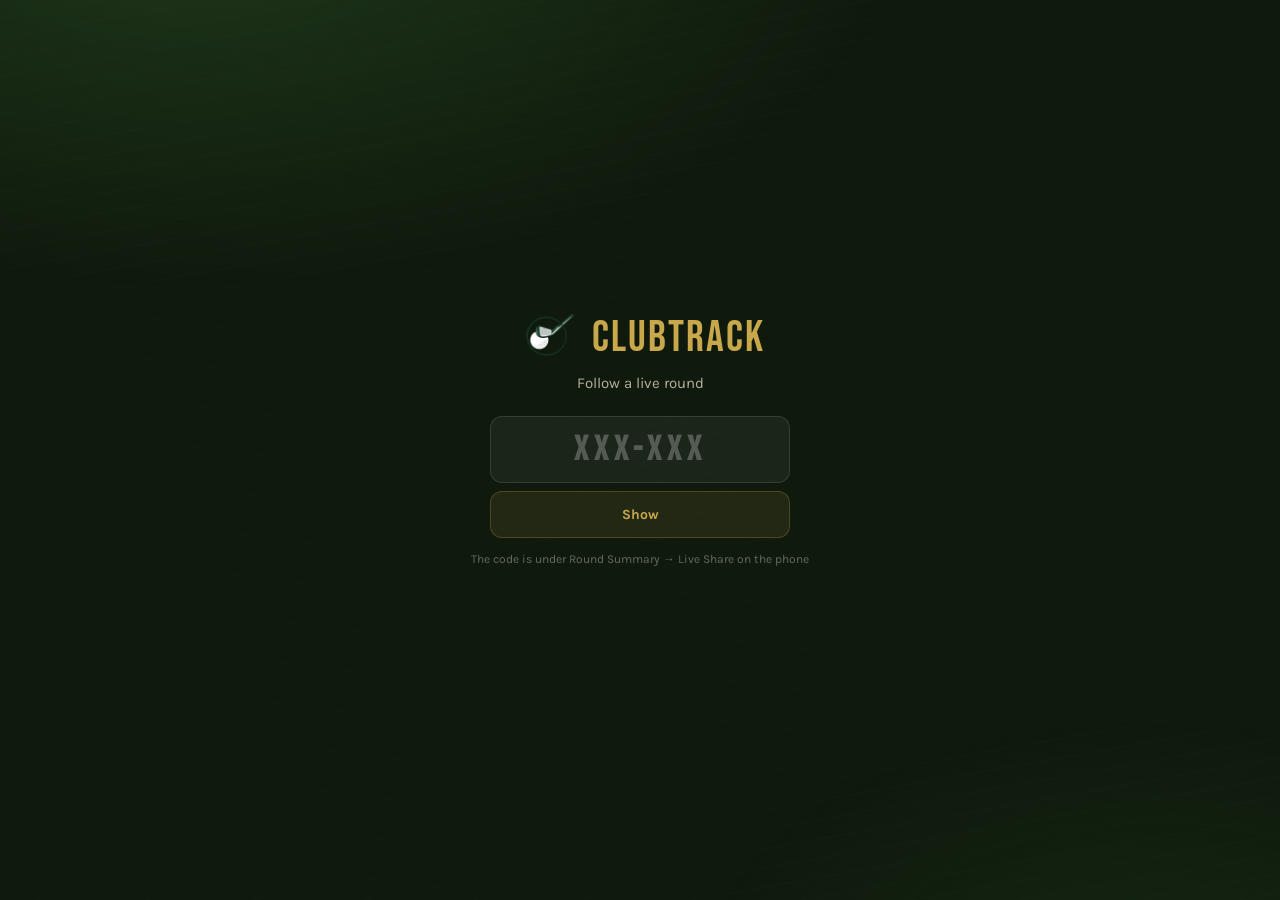
==== commit 2d70f422: "feat: implement new transparent logo throughout app" ====
--- a/view.html
+++ b/view.html
@@ -10,7 +10,7 @@
 <body class="landing">
 <div class="view-wrap">
   <div class="view-top">
-    <a class="view-brand" href="index.html"><img class="logo-icon" src="Logo.png" alt="">ClubTrack</a>
+    <a class="view-brand" href="index.html"><img class="logo-icon" src="Logo-transparent.png" alt="">ClubTrack</a>
     <div class="view-intro">Follow a live round</div>
     <form class="view-form" id="codeForm">
       <input class="lobby-custom-input" id="codeInput" placeholder="XXX-XXX" autocomplete="off" autocapitalize="characters" spellcheck="false" maxlength="7">
--- a/styles.css
+++ b/styles.css
@@ -55,7 +55,7 @@
   }
   /* Logo.png in place of an emoji: sized to the text around it */
   .logo-icon {
-    height: 1.4em; width: 1.4em; border-radius: 22%;
+    height: 1.4em; width: 1.4em;
     vertical-align: middle; margin-right: 0.35em;
   }
   .logo .logo-icon, .settings-putter-note .logo-icon { margin-right: 0; }
@@ -586,7 +586,7 @@
     display: flex; flex-direction: column; align-items: center;
     padding: 32px 0 22px; flex-shrink: 0;
   }
-  .lobby-logo-img { width: 64px; height: 64px; border-radius: 14px; }
+  .lobby-logo-img { width: 64px; height: 64px; }
   .lobby-brand {
     font-family: 'Bebas Neue', sans-serif;
     font-size: 38px; letter-spacing: 5px; color: var(--gold);
